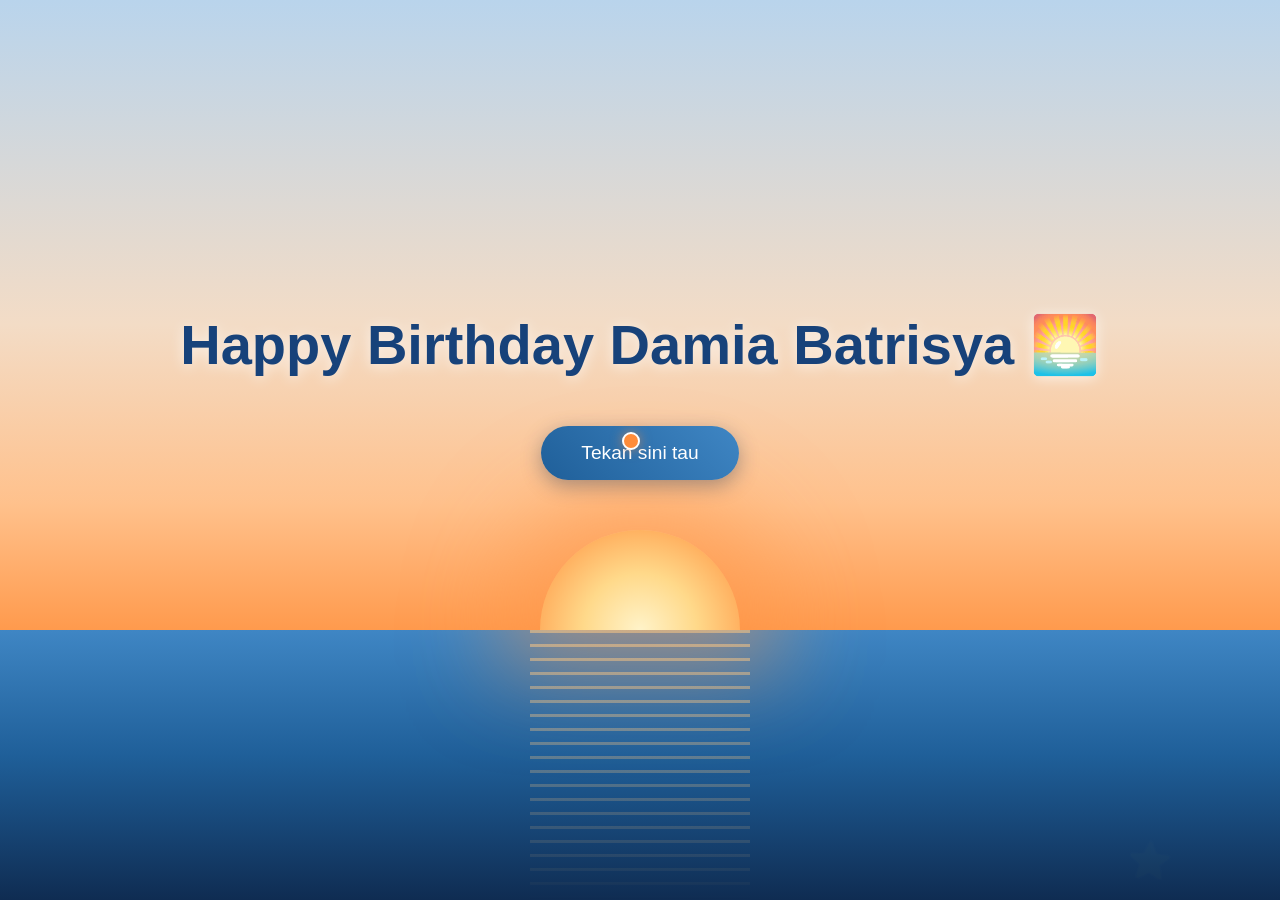
==== index.html @ 9b92e7ba "Replace heart emojis and heart cursor with sea/sunset icons Co-Authored-By: Claude Opus 5.5 <noreply" ====
<!DOCTYPE html>
<html lang="en">
<head>
    <meta charset="UTF-8">
    <meta name="viewport" content="width=device-width, initial-scale=1.0">
    <title>Happy Birthday</title>
    <script src="https://cdnjs.cloudflare.com/ajax/libs/gsap/3.12.2/gsap.min.js"></script>
    <link rel="stylesheet" href="sunset.css?v=4">
    <link rel="stylesheet" href="style.css?v=4">
    
</head>
<body>
    <div class="cursor"></div>
    <div class="container">
        <h1>Happy Birthday Damia Batrisya 🌅</h1>
        <button class="cta-button">Tekan sini tau</button>
    </div>

    <script src="script.js?v=4">
        
    </script>
</body>
</html>
---- sunset.css ----
/* Shared "sunset over the sea" theme for all pages */
:root {
    --ink: #17427a;          /* deep sea blue for headings */
    --ink-soft: #2f5f93;
    --ocean: #1f5f99;
    --ocean-deep: #0f2c52;
    --sea: #3f86c4;
    --orange: #ff8c3a;
    --amber: #ffb35c;
    --sun: #ffd98a;
    --btn: linear-gradient(45deg, #1f5f99, #3f86c4);
    --btn-glow: rgba(255, 140, 58, 0.55);
}

body {
    /* sky (blue → peach → orange) with the horizon at 70%, sea below */
    background: linear-gradient(180deg,
            #b9d4ec 0%,
            #f3dcc6 36%,
            #ffc18c 56%,
            #ff9a4d 70%,
            #3f86c4 70%,
            #1f5f99 84%,
            #0f2c52 100%) fixed;
}

/* setting sun sitting on the horizon */
body::before {
    content: '';
    position: fixed;
    left: 50%;
    bottom: 30vh;
    width: 200px;
    height: 100px;
    transform: translateX(-50%);
    border-radius: 100px 100px 0 0;
    background: radial-gradient(circle at 50% 100%, #fff3c9 0%, var(--sun) 40%, var(--orange) 100%);
    box-shadow: 0 0 90px 40px rgba(255, 150, 70, 0.5);
    pointer-events: none;
    z-index: -1;
}

/* shimmering reflection of the sun on the water */
body::after {
    content: '';
    position: fixed;
    left: 50%;
    top: 70vh;
    width: 220px;
    height: 30vh;
    transform: translateX(-50%);
    background: repeating-linear-gradient(180deg,
            rgba(255, 200, 130, 0.55) 0 3px,
            transparent 3px 14px);
    -webkit-mask-image: linear-gradient(180deg, #000, transparent);
    mask-image: linear-gradient(180deg, #000, transparent);
    animation: shimmer 4s ease-in-out infinite;
    pointer-events: none;
    z-index: -1;
}

@keyframes shimmer {
    0%, 100% { opacity: 0.9; transform: translateX(-50%) scaleX(1); }
    50% { opacity: 0.5; transform: translateX(-50%) scaleX(1.25); }
}

@media (max-width: 768px) {
    body::before { width: 140px; height: 70px; }
    body::after { width: 160px; }
}
---- style.css ----
* {
    margin: 0;
    padding: 0;
    box-sizing: border-box;
    cursor: none;
}

body {
    min-height: 100vh;
    display: flex;
    flex-direction: column;
    align-items: center;
    justify-content: center;
    font-family: 'Arial Rounded MT Bold', Arial, sans-serif;
    overflow: hidden;
    position: relative;
}

.cursor {
    width: 18px;
    height: 18px;
    background: var(--orange);
    border: 2px solid #fff;
    border-radius: 50%;
    position: fixed;
    pointer-events: none;
    transform: translate(-50%, -50%);
    box-shadow: 0 0 12px var(--btn-glow);
    z-index: 10;
}

.container {
    text-align: center;
    position: relative;
    z-index: 1;
    padding: 0 16px;
    /* sit a little above centre so the sun stays visible below */
    margin-bottom: 12vh;
}

h1 {
    font-size: 3.5rem;
    color: var(--ink);
    text-shadow: 0 2px 14px rgba(255, 255, 255, 0.7);
    margin-bottom: 3rem;
    opacity: 0;
}

.cta-button {
    padding: 1rem 2.5rem;
    font-size: 1.2rem;
    background: var(--btn);
    border: none;
    border-radius: 50px;
    color: white;
    cursor: pointer;
    box-shadow: 0 6px 20px rgba(15, 44, 82, 0.35);
    transition: box-shadow 0.3s;
    opacity: 0;
}

.cta-button:hover {
    box-shadow: 0 0 28px var(--btn-glow);
}

.floating {
    position: absolute;
    pointer-events: none;
    opacity: 0;
}

@media (max-width: 768px) {
    h1 { font-size: 2.2rem; margin-bottom: 2.5rem; }
    .cta-button { font-size: 1rem; }
}
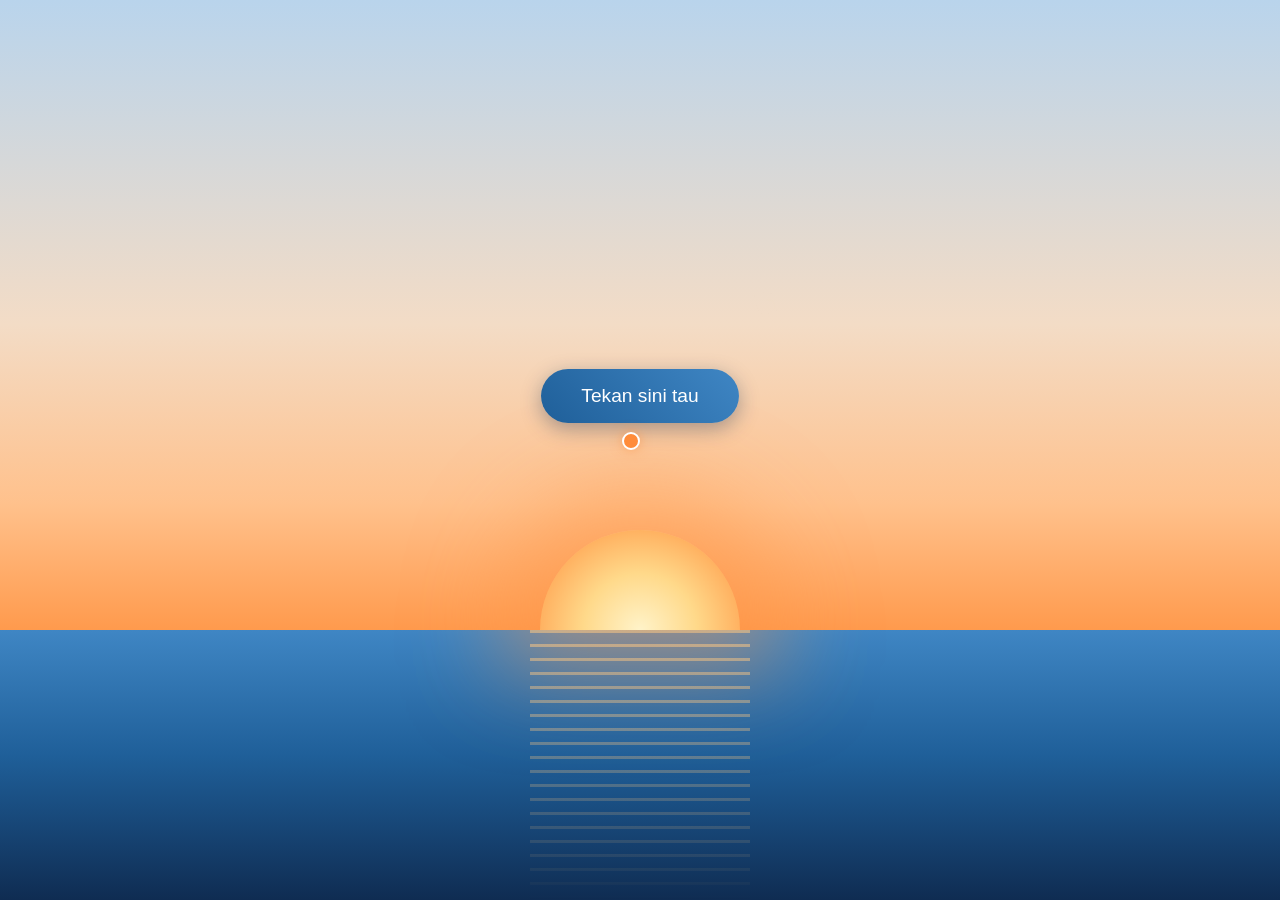
==== commit 0de3b554: "Home page: remove title, keep only the button Co-Authored-By: Claude Opus 5.5 <noreply@anthropic.com" ====
--- a/index.html
+++ b/index.html
@@ -6,17 +6,16 @@
     <title>Happy Birthday</title>
     <script src="https://cdnjs.cloudflare.com/ajax/libs/gsap/3.12.2/gsap.min.js"></script>
     <link rel="stylesheet" href="sunset.css?v=4">
-    <link rel="stylesheet" href="style.css?v=4">
+    <link rel="stylesheet" href="style.css?v=5">
     
 </head>
 <body>
     <div class="cursor"></div>
     <div class="container">
-        <h1>Happy Birthday Damia Batrisya 🌅</h1>
         <button class="cta-button">Tekan sini tau</button>
     </div>
 
-    <script src="script.js?v=4">
+    <script src="script.js?v=5">
         
     </script>
 </body>
--- a/style.css
+++ b/style.css
@@ -38,14 +38,6 @@
     margin-bottom: 12vh;
 }
 
-h1 {
-    font-size: 3.5rem;
-    color: var(--ink);
-    text-shadow: 0 2px 14px rgba(255, 255, 255, 0.7);
-    margin-bottom: 3rem;
-    opacity: 0;
-}
-
 .cta-button {
     padding: 1rem 2.5rem;
     font-size: 1.2rem;
@@ -70,6 +62,5 @@
 }
 
 @media (max-width: 768px) {
-    h1 { font-size: 2.2rem; margin-bottom: 2.5rem; }
     .cta-button { font-size: 1rem; }
 }
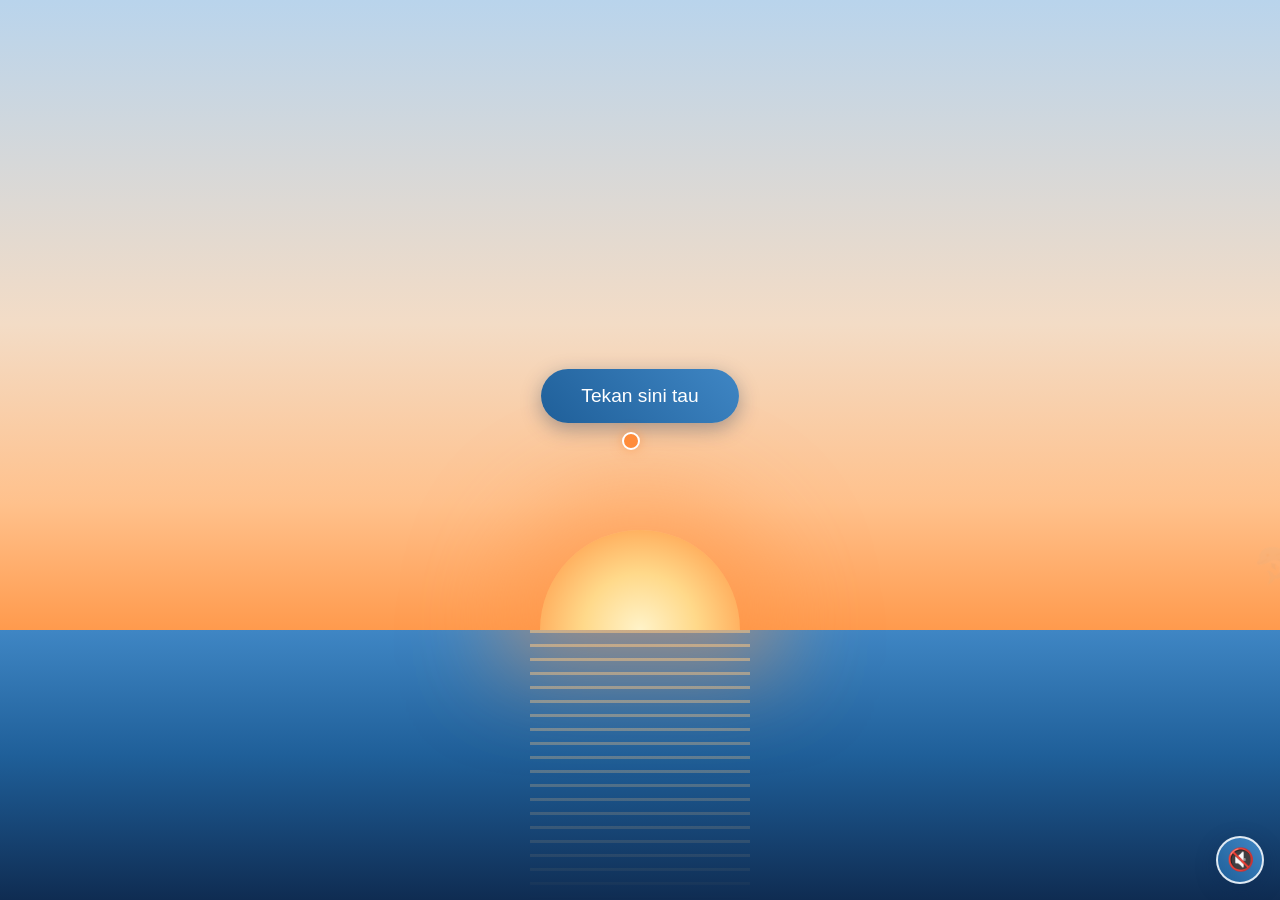
==== commit 81fc04e1: "Add background music (YouTube embed, 0:25-5:50, loops, resumes across pages) Co-Authored-By: Claude " ====
--- a/index.html
+++ b/index.html
@@ -18,5 +18,6 @@
     <script src="script.js?v=5">
         
     </script>
+    <script src="music.js?v=1"></script>
 </body>
 </html>
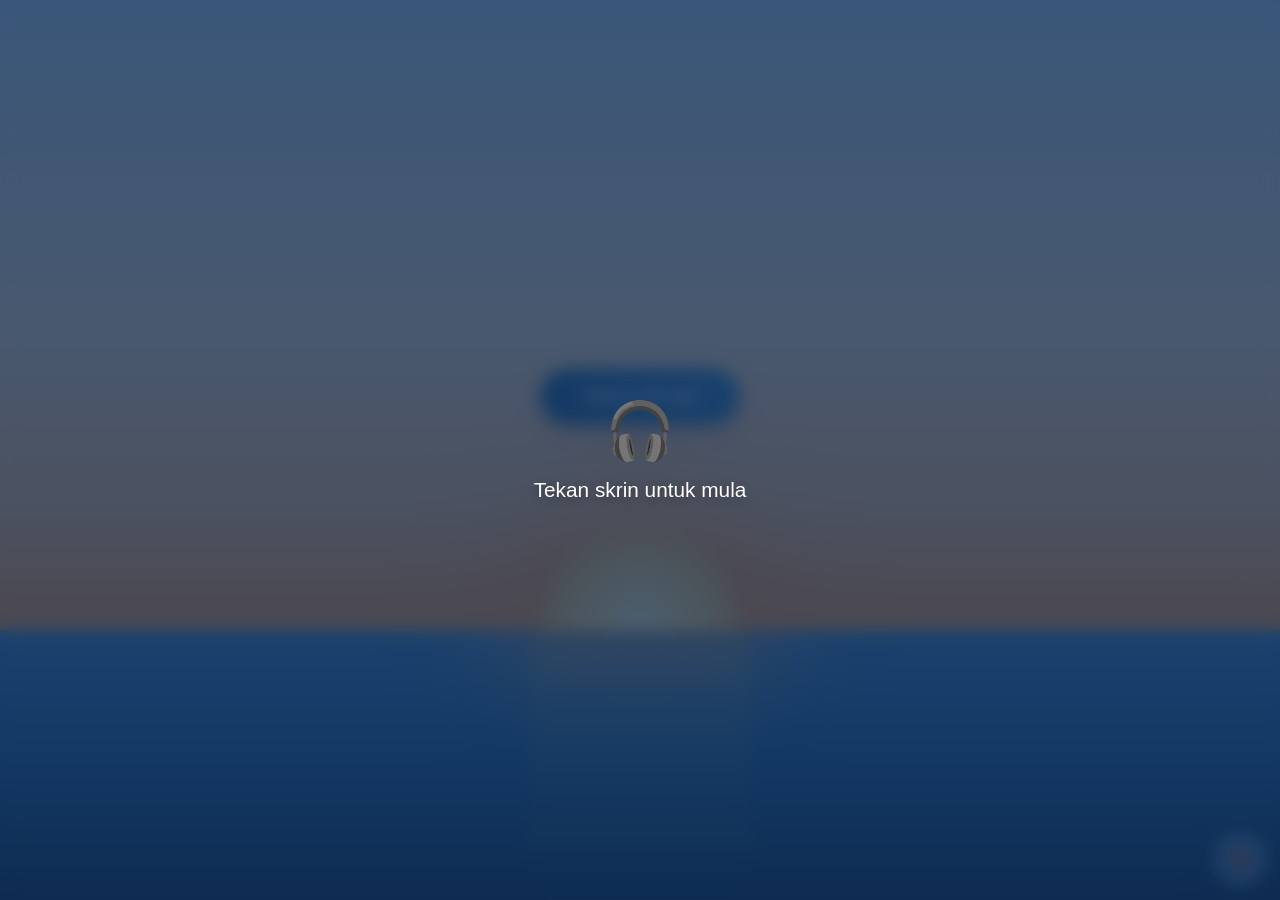
==== commit a05cfe77: "Tap-to-start intro so music plays on first visit Co-Authored-By: Claude Opus 5.5 <noreply@anthropic." ====
--- a/index.html
+++ b/index.html
@@ -18,6 +18,6 @@
     <script src="script.js?v=5">
         
     </script>
-    <script src="music.js?v=1"></script>
+    <script src="music.js?v=3"></script>
 </body>
 </html>
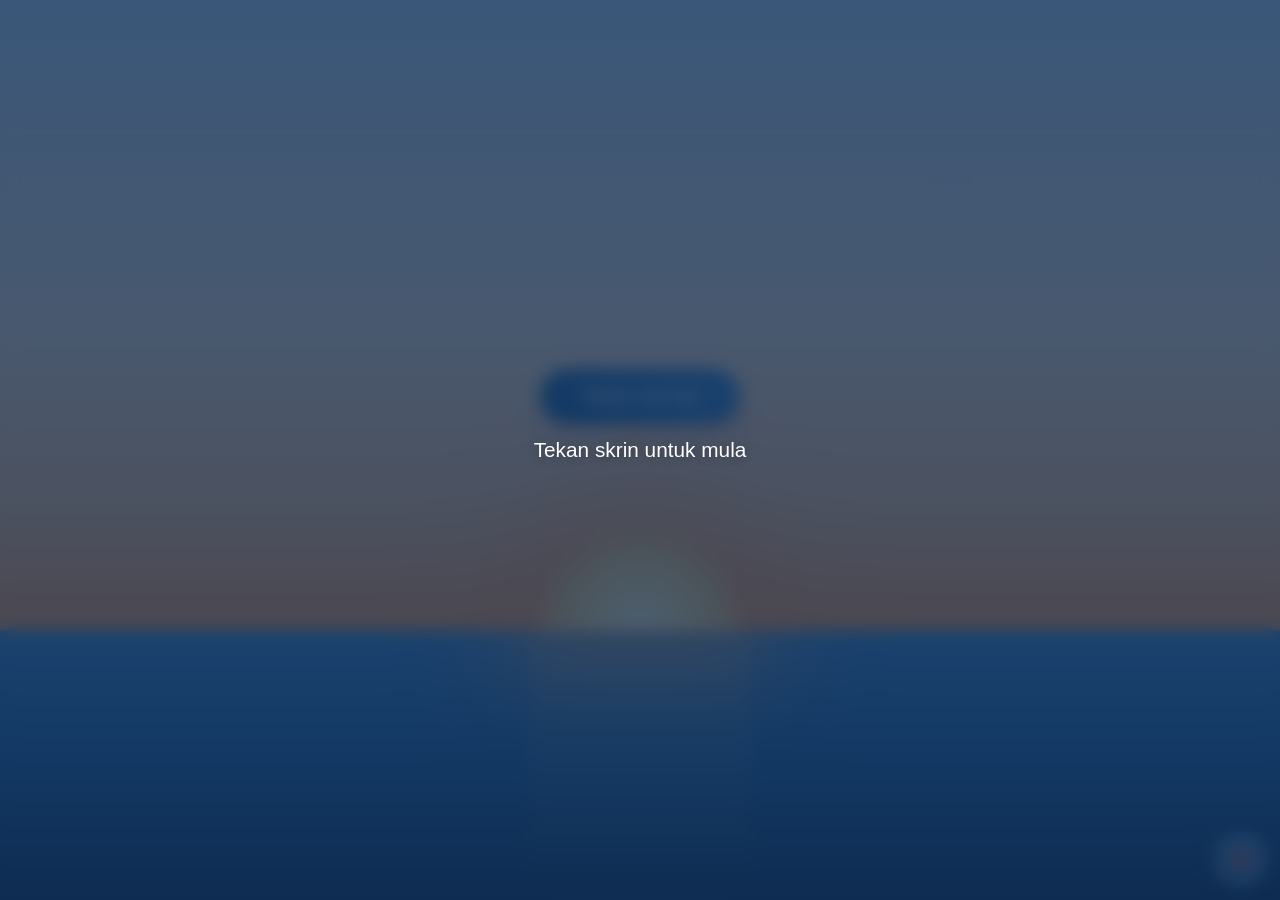
==== commit e3eb9a4b: "Intro overlay: remove headphone icon Co-Authored-By: Claude Opus 5.5 <noreply@anthropic.com>" ====
--- a/index.html
+++ b/index.html
@@ -18,6 +18,6 @@
     <script src="script.js?v=5">
         
     </script>
-    <script src="music.js?v=3"></script>
+    <script src="music.js?v=4"></script>
 </body>
 </html>
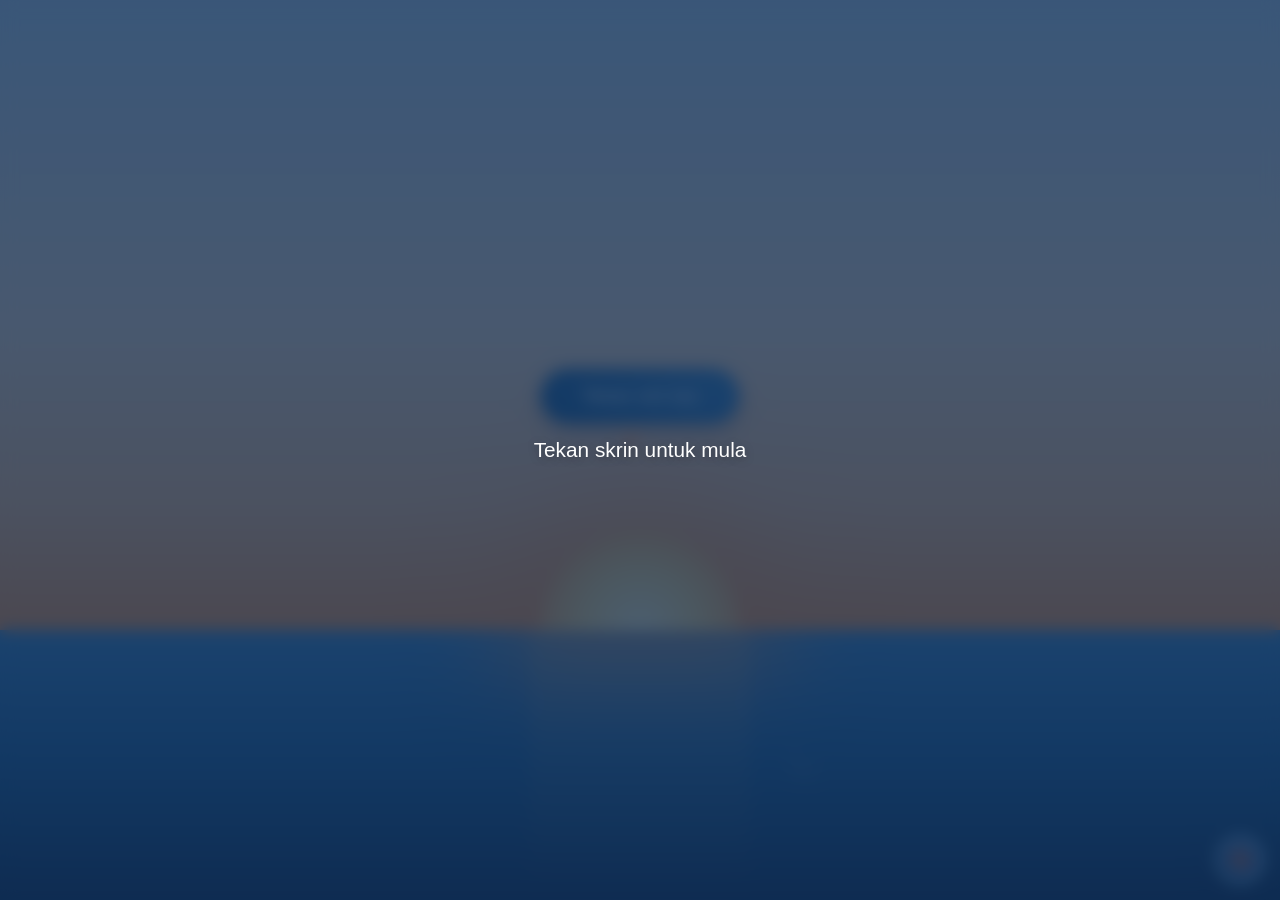
==== commit dedeff49: "Keep music playing across pages: persistent index.html shell with page frame Co-Authored-By: Claude " ====
--- a/index.html
+++ b/index.html
@@ -4,20 +4,27 @@
     <meta charset="UTF-8">
     <meta name="viewport" content="width=device-width, initial-scale=1.0">
     <title>Happy Birthday</title>
-    <script src="https://cdnjs.cloudflare.com/ajax/libs/gsap/3.12.2/gsap.min.js"></script>
-    <link rel="stylesheet" href="sunset.css?v=4">
-    <link rel="stylesheet" href="style.css?v=5">
-    
+    <style>
+        /* Persistent shell: pages load in the frame, music lives here so it never reloads */
+        html, body {
+            margin: 0;
+            height: 100%;
+            overflow: hidden;
+            background: #0f2c52;
+        }
+
+        #site {
+            position: fixed;
+            inset: 0;
+            width: 100%;
+            height: 100%;
+            border: 0;
+            display: block;
+        }
+    </style>
 </head>
 <body>
-    <div class="cursor"></div>
-    <div class="container">
-        <button class="cta-button">Tekan sini tau</button>
-    </div>
-
-    <script src="script.js?v=5">
-        
-    </script>
-    <script src="music.js?v=4"></script>
+    <iframe id="site" src="home.html?v=5" title="Happy Birthday"></iframe>
+    <script src="music.js?v=5"></script>
 </body>
-</html>+</html>
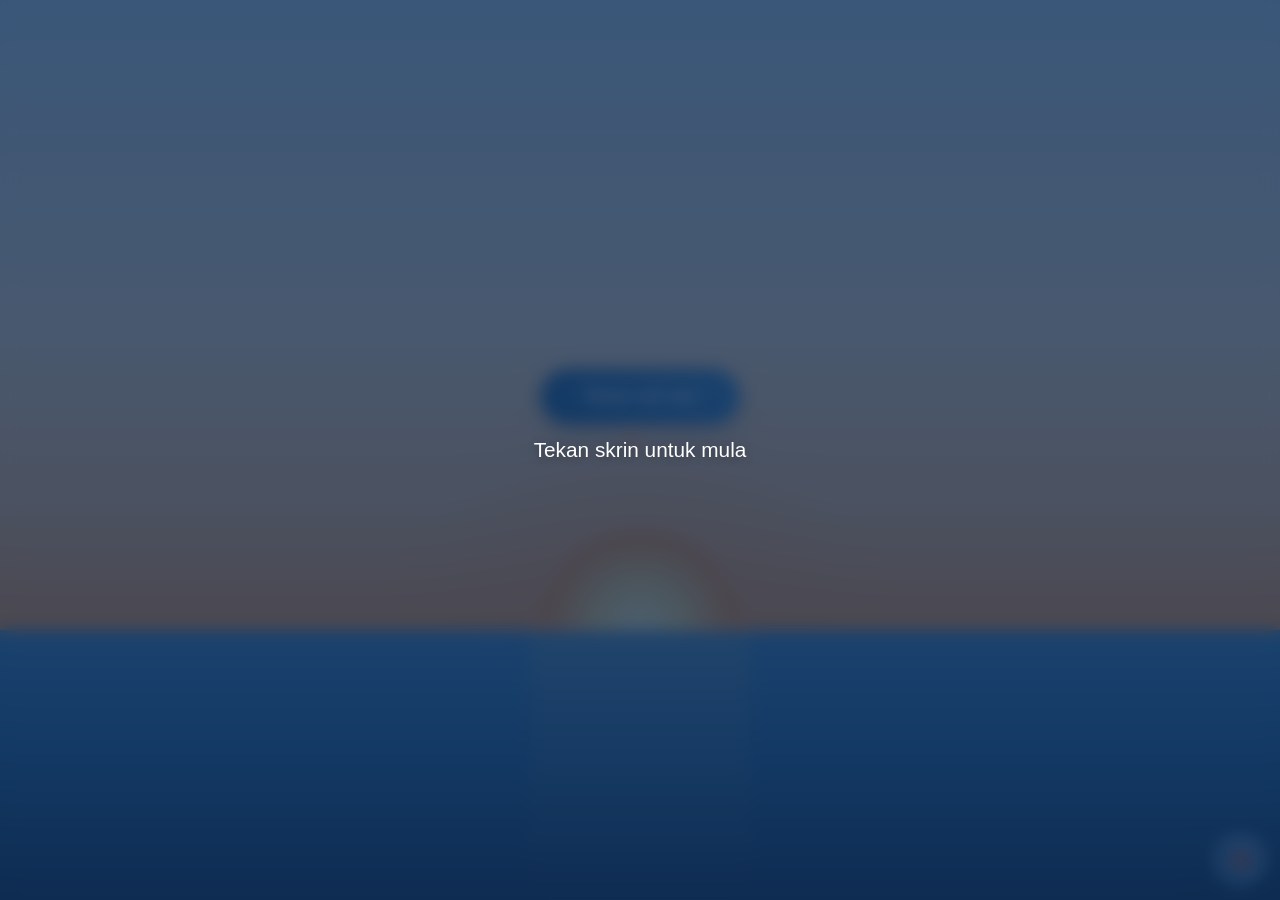
==== commit 01d68b6a: "Mobile fixes: iOS-safe fixed scene, hide custom cursors and hover gifs on touch, readable counter Co" ====
--- a/index.html
+++ b/index.html
@@ -24,7 +24,7 @@
     </style>
 </head>
 <body>
-    <iframe id="site" src="home.html?v=5" title="Happy Birthday"></iframe>
+    <iframe id="site" src="home.html?v=6" title="Happy Birthday"></iframe>
     <script src="music.js?v=5"></script>
 </body>
 </html>
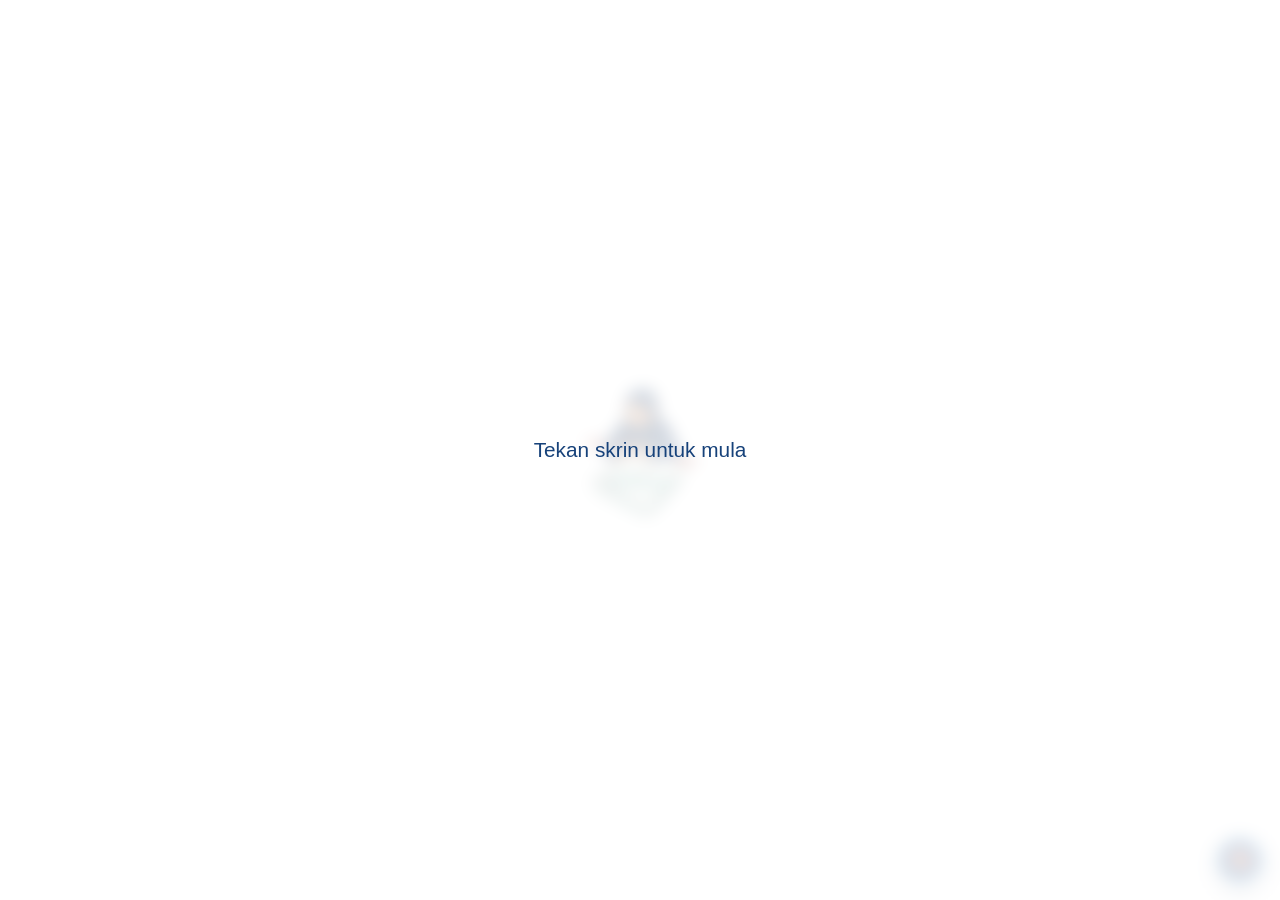
==== commit d1102b38: "New minimal index: centred illustration on white with music; old sunset shell kept as sunset.html Co" ====
--- a/index.html
+++ b/index.html
@@ -5,26 +5,39 @@
     <meta name="viewport" content="width=device-width, initial-scale=1.0">
     <title>Happy Birthday</title>
     <style>
-        /* Persistent shell: pages load in the frame, music lives here so it never reloads */
+        /* Minimal page: just the illustration, centred on white. The earlier
+           sunset version lives on at sunset.html. */
         html, body {
             margin: 0;
             height: 100%;
-            overflow: hidden;
-            background: #0f2c52;
+            background: #fff;
         }
 
-        #site {
-            position: fixed;
-            inset: 0;
-            width: 100%;
-            height: 100%;
-            border: 0;
+        body {
+            display: flex;
+            align-items: center;
+            justify-content: center;
+        }
+
+        /* light version of music.js's "tap to start" overlay for this white page */
+        body .music-intro {
+            background: rgba(255, 255, 255, 0.8);
+            color: #17427a;
+        }
+
+        body .music-intro .text {
+            text-shadow: none;
+        }
+
+        .hero {
+            width: min(160px, 45vw);
+            height: auto;
             display: block;
         }
     </style>
 </head>
 <body>
-    <iframe id="site" src="home.html?v=6" title="Happy Birthday"></iframe>
+    <img class="hero" src="d1-rb.png?v=1" alt="Ilustrasi Damia membuka hadiah">
     <script src="music.js?v=5"></script>
 </body>
 </html>
